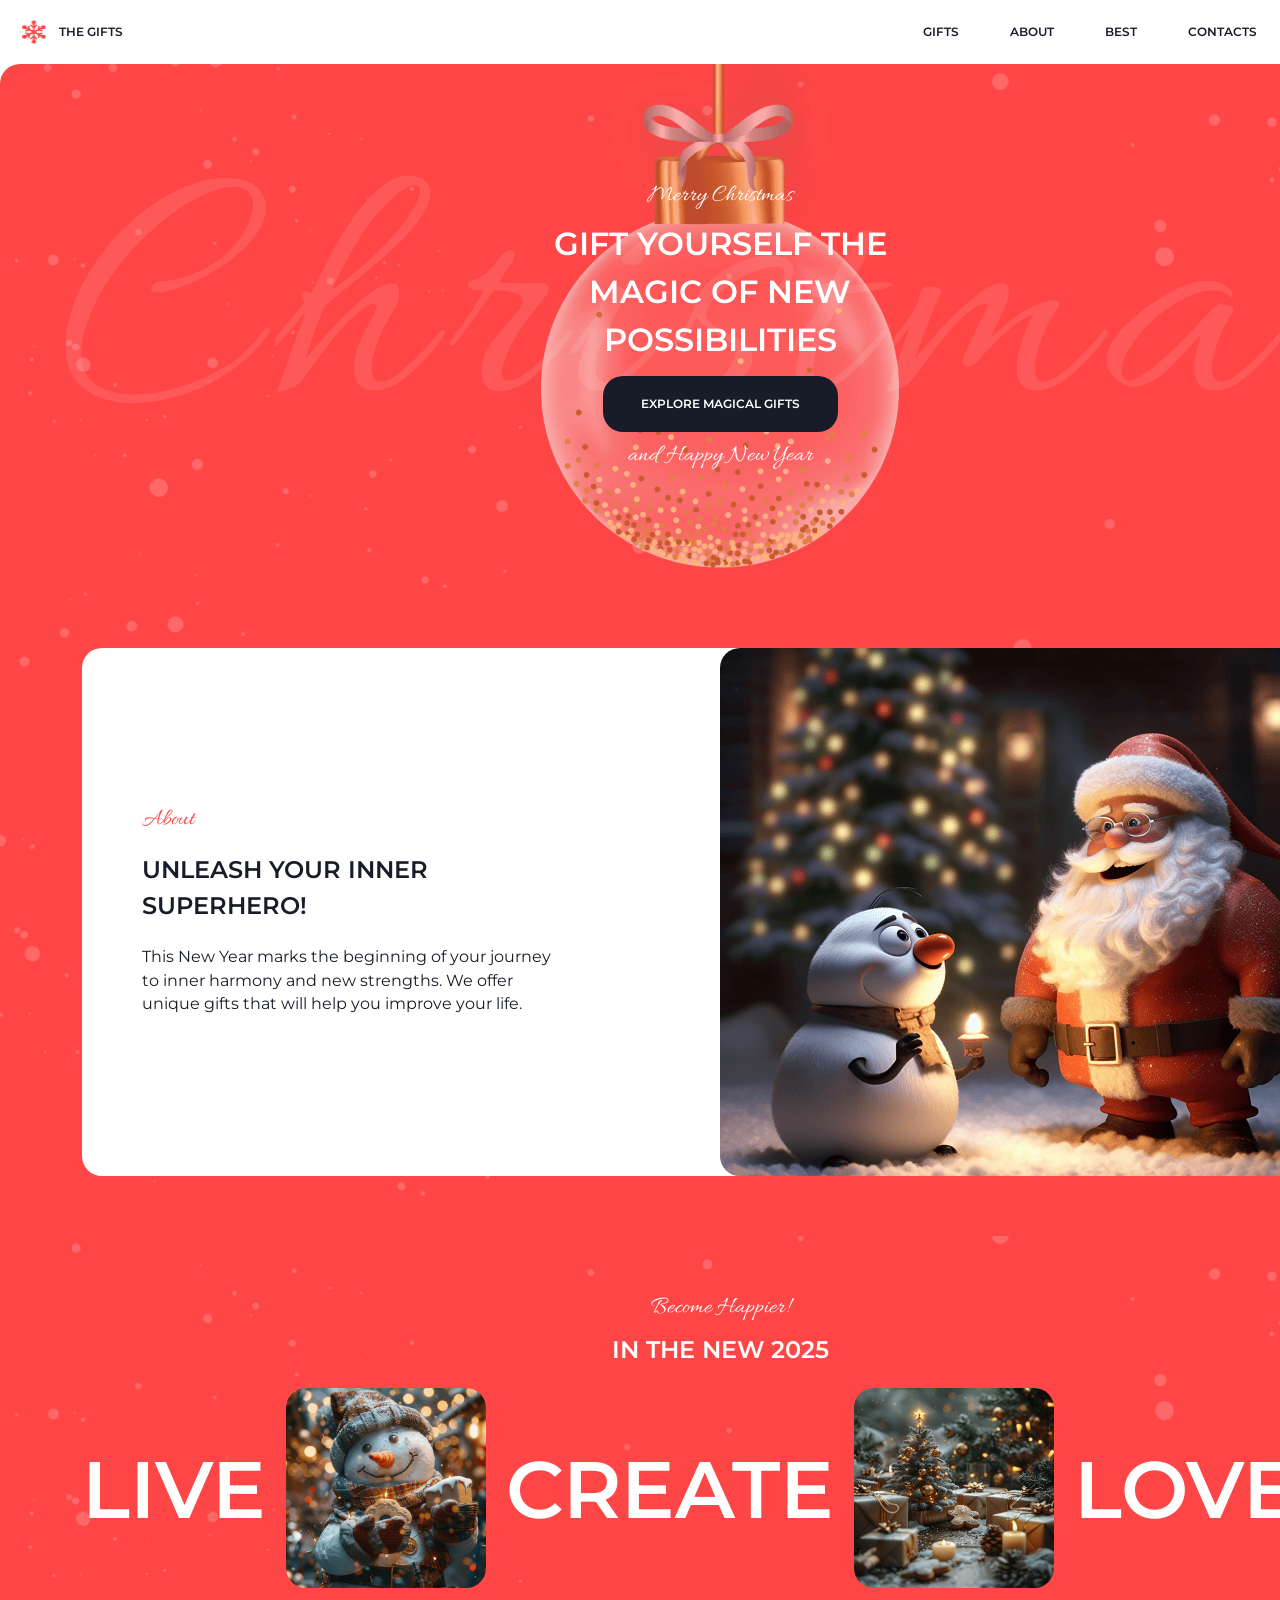
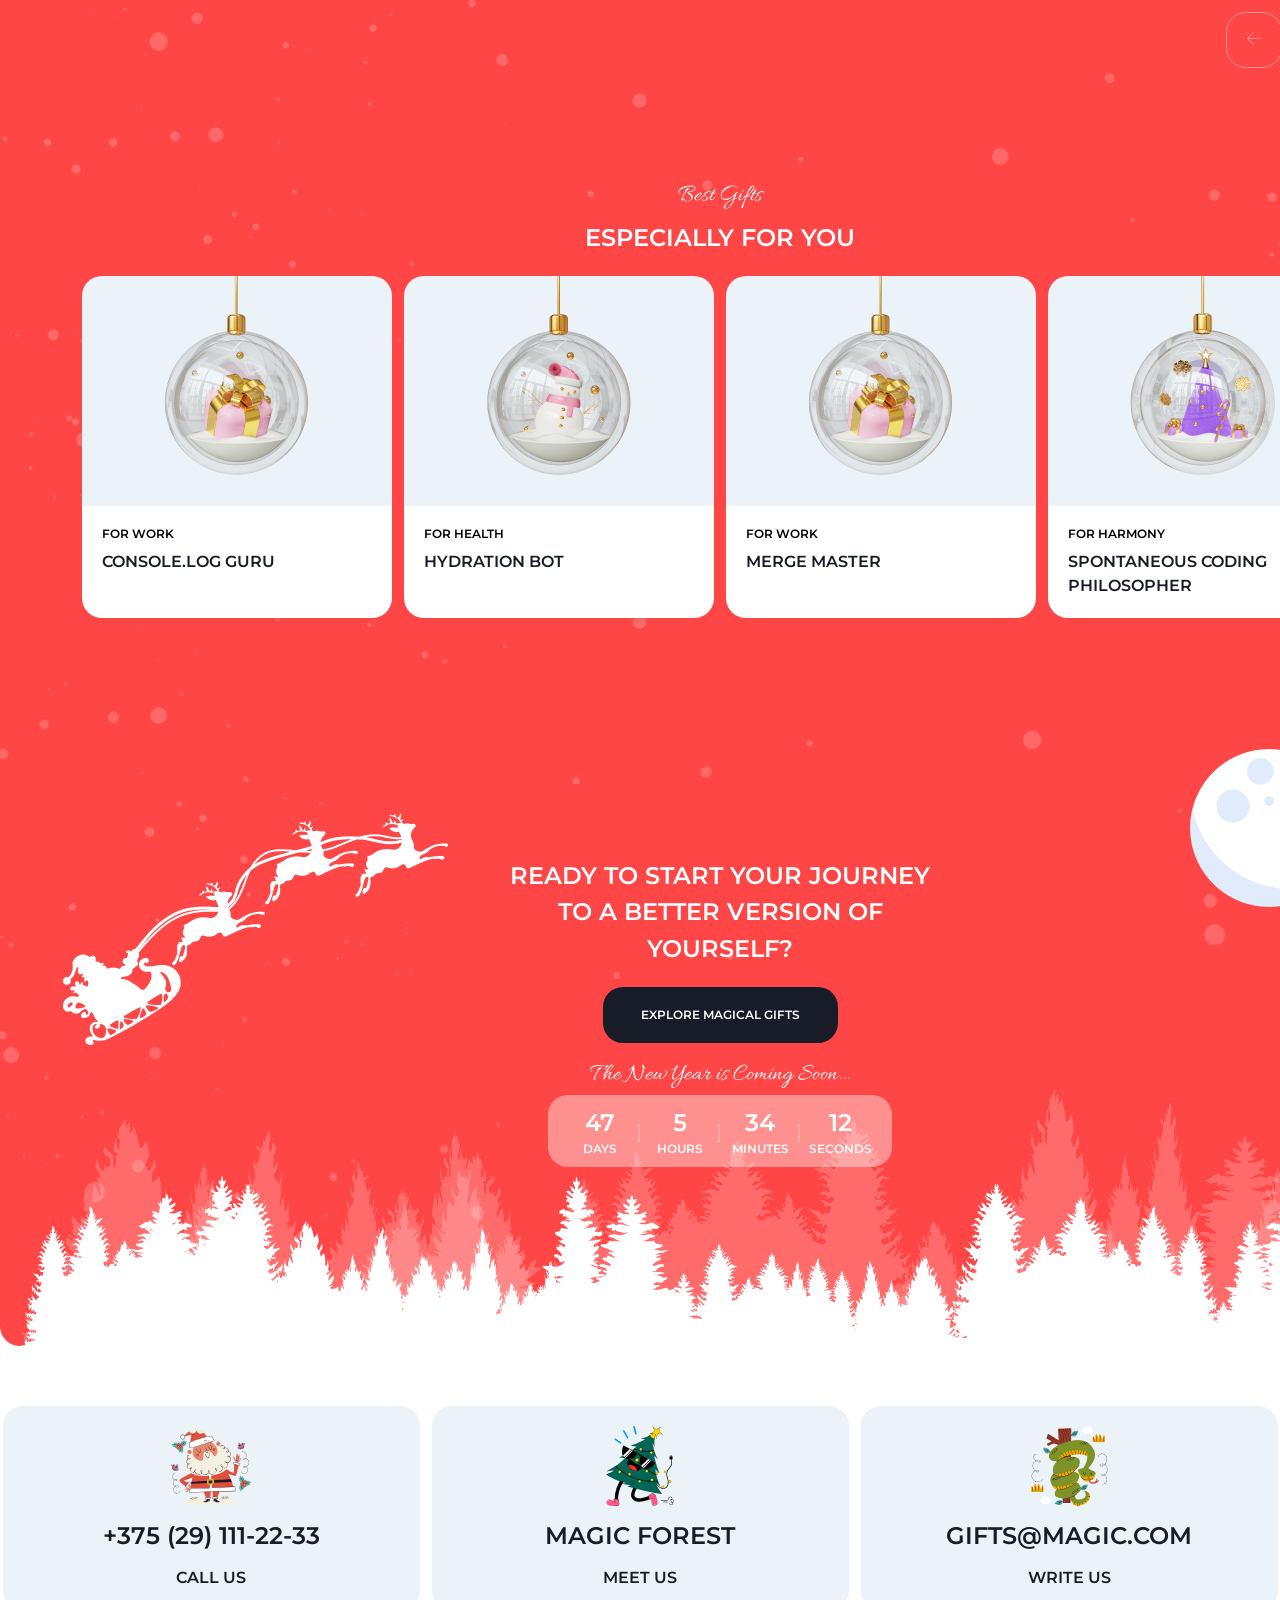
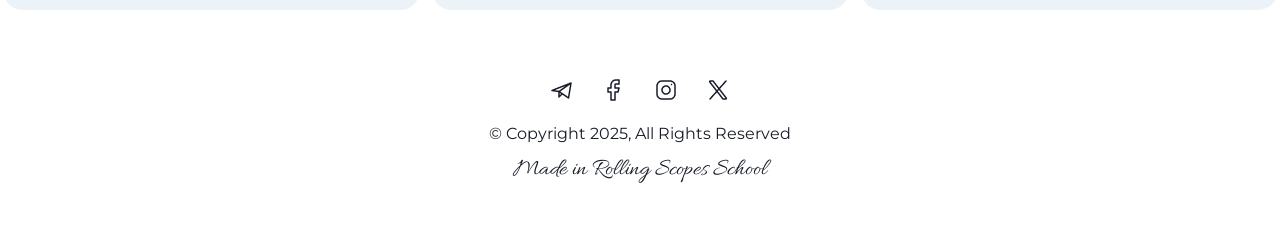
==== christmas-shop/index.html @ 66d73e75 "feat: add homepage and gifts page" ====
<!DOCTYPE html>
<html lang="en">

<head>
    <meta charset="UTF-8">
    <meta name="viewport" content="width=device-width, initial-scale=1.0">
    <title>Home Page</title>
    <link rel="stylesheet" href="style.css">
    <link rel="preconnect" href="https://fonts.googleapis.com">
    <link rel="preconnect" href="https://fonts.gstatic.com" crossorigin>
    <link href="https://fonts.googleapis.com/css2?family=Allura&display=swap" rel="stylesheet">
    <link
        href="https://fonts.googleapis.com/css2?family=Allura&family=Montserrat:ital,wght@0,100..900;1,100..900&display=swap"
        rel="stylesheet">
</head>

<body>
    <header>
        <div class="container">
            <div class="header-container">
                <div class="logo">
                    <img alt="snowflake" src="assets/Vector.png">
                    THE GIFTS
                </div>
                <nav class="nav-menu">
                    <ul class="nav-menu-items">
                        <li><a href="#">GIFTS</a></li>
                        <li><a href="#">ABOUT</a></li>
                        <li><a href="#">BEST</a></li>
                        <li><a href="#">CONTACTS</a></li>
                    </ul>
                </nav>

            </div>
        </div>
    </header>

    <main>
        <div class="container">
            <div class="main-container">
                <div class="hero-section">
                    <div class="congrats-container">
                        <p>Merry Christmas</p>
                        <h1>Gift yourself the magic of new possibilities</h1>
                        <button>Explore Magical Gifts</button>
                        <p>and Happy New Year</p>
                    </div>
                </div>
                <div class="about-section">
                    <div class="about-section-container">
                        <div class="about-section-text">
                            <p id="about-special">About</p>
                            <h2>Unleash your inner superhero!</h2>
                            <p>This New Year marks the beginning of your journey to inner harmony and new strengths. We
                                offer unique gifts that will help you improve your life.</p>
                        </div>
                        <img alt="santa-clause-and-snowman" src="assets/santa.png">

                        </img>
                    </div>
                </div>
                <div class="slider-section">
                    <div class="slider-container">
                        <div class="become-happier">
                            <p>Become Happier!</p>
                            <h2>in the new 2025</h2>
                        </div>
                        <div class="slider">
                            <div class="slide">
                                <p>Live</p>
                            </div>
                            <div class="slide">
                                <img alt="slider-image-1" src="assets/snowman.png">
                            </div>
                            <div class="slide">
                                <p>Create</p>
                            </div>
                            <div class="slide">
                                <img alt="slider-image-2" src="assets/christmas-trees.png">
                            </div>
                            <div class="slide">
                                <p>Love</p>
                            </div>
                            <div class="slide">
                                <img alt="slider-image-3" src="assets/christmas-tree-ball.png">
                            </div>
                            <div class="slide">
                                <p>Dream</p>
                            </div>
                            <div class="slide">
                                <img alt="slider-image-4" src="assets/fairytale-house.png">
                            </div>
                        </div>
                        <div class="slider-arrows">
                            <button><img alt="back" class="arrow-back" src="assets/arrow.png"></button>
                            <button><img alt="forward" class="arrow-forward" src="assets/arrow.png"></button>
                        </div>
                    </div>
                </div>
                <div class="best-gifts-section">
                    <div class="best-gifts-container">
                        <p>Best Gifts</p>
                        <h2>especially for you</h2>
                        <div class="gift-cards">
                            <div class="card">
                                <img alt="image-card-1" src="assets/gift-for-work.png">
                                <div class="card-bottom">
                                    <h4 class="blue">For work</h4>
                                    <h3>Console.log Guru</h3>
                                </div>
                            </div>

                            <div class="card">
                                <img alt="image-card-2" src="assets/gift-for-health.png">
                                <div class="card-bottom">
                                    <h4 class="green">For health</h4>
                                    <h3>Hydration Bot</h3>
                                </div>
                            </div>

                            <div class="card">
                                <img alt="image-card-3" src="assets/gift-for-work.png">
                                <div class="card-bottom">
                                    <h4 class="blue">For work</h4>
                                    <h3>Merge Master</h3>
                                </div>
                            </div>

                            <div class="card">
                                <img alt="image-card-4" src="assets/gift-for-harmony.png">
                                <div class="card-bottom">
                                    <h4 class="purple">For harmony</h4>
                                    <h3>Spontaneous Coding Philosopher</h3>
                                </div>
                            </div>
                        </div>
                    </div>
                </div>

                <div class="CTA-section">
                    <div class="CTA-container">
                        <div class="CTA-text">
                            <h2>Ready to start your journey to a better version of yourself?</h2>
                            <button>Explore Magical Gifts</button>
                            <div class="timer-container">
                                <p>The New Year is Coming Soon...</p>
                                <div class="timer">
                                    <div class="timer-item">
                                        <h2>47</h2>
                                        <h4>days</h4>
                                    </div>
                                    <div class="timer-item">
                                        <h2>5</h2>
                                        <h4>hours</h4>
                                    </div>
                                    <div class="timer-item">
                                        <h2>34</h2>
                                        <h4>minutes</h4>
                                    </div>
                                    <div class="timer-item">
                                        <h2>12</h2>
                                        <h4>seconds</h4>
                                    </div>
                                </div>
                            </div>
                        </div>
                    </div>
                </div>
            </div>
        </div>
    </main>

    <footer>
        <div class="container">
            <div class="footer-container">
                <div class="contact-info">
                    <div class="contact-info-card">
                        <img alt="phone-image" src="assets/santa-claus.svg">
                        <p>+375 (29) 111-22-33</p>
                        <h3>Call Us</h3>
                    </div>
                    <div class="contact-info-card">
                        <img alt="phone-image" src="assets/christmas-tree.svg">
                        <p>Magic forest</p>
                        <h3>meet us</h3>
                    </div>
                    <div class="contact-info-card">
                        <img alt="phone-image" src="assets/snake.svg">
                        <p>gifts@magic.com</p>
                        <h3>write us</h3>
                    </div>
                </div>
                <div class="footer-info">
                    <div class="footer-copyright">
                    <div class="social-networks">
                        <img alt="telegram" src="assets/telegram.png">
                        <img alt="facebook" src="assets/facebook.png">
                        <img alt="instagram" src="assets/instagram.png">
                        <img alt="x-twitter" src="assets/X.png">
                    </div>
                        <p>© Copyright 2025, All Rights Reserved</p>
                        <p>Made in Rolling Scopes School</p>
                    </div>
                </div>
            </div>
    </footer>
</body>

</html>
---- christmas-shop/style.css ----
* {
    margin: 0;
    padding: 0;
    box-sizing: border-box;
}

a {
    text-decoration: none;
    color: inherit;
}

button {
    background: none;
    border: none;
    padding: 0;
    font: inherit;
    cursor: pointer;
}


.container {
    width: 1440px;
    margin: 0 auto;
}

header {
    height: 64px;
    background-color: #FFFFFF;
    font-family: Montserrat;
    font-weight: 600;
    font-size: 12px;
    line-height: 130%;
    letter-spacing: 5%;
    color: #181C29;
    display: flex;
    align-items: center;
}

.header-container {
    width: 1276px;
    margin: 0 auto;
    display: flex;
    gap: 12px;
    align-items: center;
    justify-content: center;
}

.logo {
    width: 141px;
    height: 40px;
    display: flex;
    align-items: center;
    padding: 8px 20px;
    justify-content: space-between;

}

.logo img {
    width: 24px;
    height: 24px;
}

.nav-menu {
    width: 1123px;
    height: 40px;
    display: flex;
    flex-direction: row-reverse;
}

.nav-menu-items {
    width: 376px;
    height: 40px;
    display: flex;
    flex-direction: row;
    align-items: center;
    list-style: none;
    gap: 8px;
    justify-content: space-around;
}

li.nav-menu-items {
    margin: 12px 20px;
}

.hero-section {
    height: 524px;
    background-color: #FF4646;
    background-image: url(assets/bg-ball.png), url(assets/bg-snow.png);
    background-repeat: no-repeat, no-repeat;
    background-size: 100%, cover;
    background-position: center, center;
    border-radius: 20px 20px 0 0;
    display: flex;
    justify-content: center;
    align-items: center;
}

.congrats-container {
    width: 426px;
    height: 404px;
    display: flex;
    flex-direction: column;
    align-items: center;
    gap: 12px;
    padding: 60px 0;
}


.congrats-container>p {
    font-family: Allura;
    font-weight: 400;
    font-style: Regular;
    font-size: 24px;
    line-height: 100%;
    letter-spacing: 5%;
    text-align: center;
    color: #FFFFFF;
}

.congrats-container>h1 {
    font-family: Montserrat;
    font-weight: 600;
    font-style: SemiBold;
    font-size: 32px;
    line-height: 150%;
    letter-spacing: 17%;
    text-align: center;
    text-transform: uppercase;
    color: #FFFFFF
}

.congrats-container>button {
    width: 235px;
    height: 56px;
    padding: 20px 32px;
    background-color: #181C29;
    border-radius: 20px;
    font-family: Montserrat;
    font-weight: 600;
    font-style: SemiBold;
    font-size: 12px;
    line-height: 130%;
    letter-spacing: 3%;
    text-align: center;
    text-transform: uppercase;
    color: #FFFFFF;
}

.about-section {
    height: 648px;
    background-color: #FF4646;
    display: flex;
    justify-content: center;
    align-items: center;
    background-image: url(assets/bg-snow.png);
    background-repeat: no-repeat;
    background-size: cover;
    background-position: center;
}

.about-section-container {
    width: 1276px;
    height: 528px;
    border-radius: 20px;
    background-color: #FFFFFF;
    display: flex;
    justify-content: space-between;
    gap: 20px;
}

.about-section-text {
    width: 426px;
    height: 328px;
    margin: 100px 60px;
    padding: 60px 0;
    display: flex;
    flex-direction: column;
    align-items: stretch;
    gap: 20px;
    padding: 60px auto;
}


#about-special {
    font-family: Allura;
    font-weight: 400;
    font-style: Regular;
    font-size: 24px;
    line-height: 100%;
    letter-spacing: 5%;
    color: #FF4646;
}


.about-section-text>h2 {
    font-family: Montserrat;
    font-weight: 600;
    font-style: SemiBold;
    font-size: 24px;
    line-height: 152%;
    letter-spacing: 16%;
    text-transform: uppercase;
    color: #181C29;
}

.about-section-text>p {
    font-family: Montserrat;
    font-weight: 400;
    font-style: Regular;
    font-size: 16px;
    line-height: 148%;
    letter-spacing: 0%;
    color: #181C29;
}

.about-section-container>img {
    border-radius: 20px;

}

.slider-section {
    height: 488px;
    background-color: #FF4646;
    background-image: url(assets/bg-snow.png);
    background-repeat: no-repeat;
    background-size: cover;
    background-position: center;
    display: flex;
    justify-content: center;
    align-items: center;
    overflow: hidden
}

.slider-container {
    width: 1276px;
    height: 368px;
    display: flex;
    flex-direction: column;
    gap: 20px;
}

.become-happier>p {
    font-family: Allura;
    font-weight: 400;
    font-style: Regular;
    font-size: 24px;
    line-height: 100%;
    letter-spacing: 5%;
    text-align: center;
    color: #FFFFFF;
    margin-bottom: 12px;
}

.become-happier>h2 {
    font-family: Montserrat;
    font-weight: 600;
    font-style: SemiBold;
    font-size: 24px;
    line-height: 152%;
    letter-spacing: 16%;
    text-align: center;
    text-transform: uppercase;
    color: #FFFFFF;
}

.slider {
    display: flex;
    flex-direction: row;
    align-items: center;
    gap: 20px;
}

.slide>p {
    font-family: Montserrat;
    font-weight: 600;
    font-style: SemiBold;
    font-size: 80px;
    line-height: 100%;
    letter-spacing: 0%;
    text-align: center;
    text-transform: uppercase;
    color: #FFFFFF;
}

.slide>img {
    width: 200px;
    height: 200px;
    border-radius: 20px;
}

.slider-arrows {
    display: flex;
    flex-direction: row;
    gap: 20px;
    justify-content: flex-end;
}

.slider-arrows button {
    width: 56px;
    height: 56px;
    border: 1px solid #FFFFFF66;
    border-radius: 20px;
}

.slider-arrows button:last-child {
    border: 1px solid #FFFFFF;
}

.arrow-forward {
    transform: rotate(180deg);
}

.slider-arrows button:last-child img {
    filter: brightness(0) invert(1) !important;
}

.best-gifts-section {
    height: 554px;
    background-color: #FF4646;
    background-image: url(assets/bg-snow.png);
    background-repeat: no-repeat;
    background-size: cover;
    background-position: center;
    display: flex;
    justify-content: center;
    align-items: center;
}

.best-gifts-container {
    width: 1276px;
    height: 434px;
}

.best-gifts-container>p {
    font-family: Allura;
    font-weight: 400;
    font-style: Regular;
    font-size: 24px;
    line-height: 100%;
    letter-spacing: 5%;
    text-align: center;
    color: #FFFFFF;
    margin-bottom: 12px;
}

.best-gifts-container>h2 {
    font-family: Montserrat;
    font-weight: 600;
    font-style: SemiBold;
    font-size: 24px;
    line-height: 152%;
    letter-spacing: 16%;
    text-align: center;
    text-transform: uppercase;
    color: #FFFFFF;
    margin-bottom: 20px;

}

.gift-cards {
    display: flex;
    flex-direction: row;
    justify-content: space-between;
}

.card {
    width: 310px;
    height: 342px;
    position: relative;
    overflow: hidden;
    border-radius: 20px;
    overflow: hidden;
}

.card>img {
    width: 310px;
    height: 230px;
    background-color: #ECF3F8;
    display: block;
}

.card-bottom {
    width: 310px;
    height: 112px;
    background-color: #FFFFFF;
    display: flex;
    flex-direction: column;
    justify-content: flex-start;
    gap: 8px;
    padding-left: 20px;
    padding-top: 20px;
    position: absolute;
}

.card-bottom>h4 {
    font-family: Montserrat;
    font-weight: 600;
    font-style: SemiBold;
    font-size: 12px;
    line-height: 130%;
    letter-spacing: 5%;
    text-transform: uppercase;
}

.card-bottom>h3 {
    font-family: Montserrat;
    font-weight: 600;
    font-style: SemiBold;
    font-size: 16px;
    line-height: 152%;
    letter-spacing: 8%;
    text-transform: uppercase;
    color: #181C29;
}

.card-bottom.blue h4{
    color:#4361FF;
}

.card-bottom.green h4{
    color:#06A44F;
}

.card-bottom.purple h4{
    color:#FF43F7;
}


.CTA-section {
    height: 668px;
    background-color: #FF4646;
    background-image: url(assets/bg-forest.png), url(assets/bg-snow.png);
    background-repeat: no-repeat, no-repeat;
    background-size: 100%, cover;
    background-position: center, center;
    display: flex;
    justify-content: center;
    align-items: center;
    border-radius: 0 0 20px 20px;
}

.CTA-container {
    width: 1276px;
    height: 548px;
    display: flex;
    justify-content: center;
    align-items: center;
}

.CTA-text {
    width: 426px;
    height: 428px;
    display: flex;
    flex-direction: column;
    gap: 20px;
    align-items: center;
    padding: 60px 0;
    align-items: center;
}

.CTA-text>h2 {
    font-family: Montserrat;
    font-weight: 600;
    font-style: SemiBold;
    font-size: 24px;
    line-height: 152%;
    letter-spacing: 16%;
    text-align: center;
    text-transform: uppercase;
    color: #FFFFFF;
}

.CTA-text>button {
    width: 235px;
    height: 56px;
    padding: 20px 32px;
    background-color: #181C29;
    border-radius: 20px;
    font-family: Montserrat;
    font-weight: 600;
    font-style: SemiBold;
    font-size: 12px;
    line-height: 130%;
    letter-spacing: 3%;
    text-align: center;
    text-transform: uppercase;
    color: #FFFFFF;
}

.timer-container {
    display: flex;
    flex-direction: column;

}

.timer {
    width: 344px;
    height: 72px;
    border-radius: 20px;
    background-color: #FFFFFF66;
    display: flex;
    flex-direction: row;
    margin: 0 auto;
    align-items: center;
    justify-content: space-around;
    align-items: center;
    padding: 8px 12px;

}

.timer-container>p {
    font-family: Allura;
    font-weight: 400;
    font-style: Regular;
    font-size: 24px;
    line-height: 100%;
    letter-spacing: 5%;
    text-align: center;
    color: #FFFFFF;
    margin-bottom: 8px;
    ;
}

.timer-item {
    position: relative;
    display: flex;
    flex-direction: column;
    align-items: center;
    flex: 1;
}

.timer-item::after {
    content: "|";
    position: absolute;
    right: -1px;
    top: 50%;
    transform: translateY(-50%);
    color: #FFFFFF66;
    font-size: 20px;
    display: block;
}

.timer-item:last-child::after {
    display: none;
}


.timer-item>h2 {
    font-family: Montserrat;
    font-weight: 600;
    font-style: SemiBold;
    font-size: 24px;
    line-height: 152%;
    letter-spacing: 16%;
    text-align: center;
    text-transform: uppercase;
    color: #FFFFFF;
}

.timer-item>h4 {
    font-family: Montserrat;
    font-weight: 600;
    font-style: SemiBold;
    font-size: 12px;
    line-height: 130%;
    letter-spacing: 5%;
    text-align: center;
    text-transform: uppercase;
    color: #FFFFFF;
}

footer {
    height: 496px;
    display: flex;
    align-items: center;
    justify-content: center;
    background-color: #FFFFFF;
}

.footer-container {
    width: 1276px;
    height: 376px;
    margin: 0 auto;
    display: flex;
    flex-direction: column;
    align-items: center;
    justify-content: space-between;
}

.contact-info {
    height: 204px;
    display: flex;
    flex-direction: row;
    align-items: center;
    justify-content: center;
    gap: 12px;
}

.contact-info-card {
    width: 417px;
    height: 204px;
    border-radius: 20px;
    padding: 20px;
    gap: 12px;
    background-color: #ECF3F8;
    display: flex;
    flex-direction: column;
    align-items: center;

}

.contact-info-card>p {
    font-family: Montserrat;
    font-weight: 600;
    font-style: SemiBold;
    font-size: 24px;
    line-height: 152%;
    letter-spacing: 16%;
    text-align: center;
    text-transform: uppercase;
    color: #181C29;
}

.contact-info-card>h3 {
    font-family: Montserrat;
    font-weight: 600;
    font-style: SemiBold;
    font-size: 16px;
    line-height: 152%;
    letter-spacing: 8%;
    text-align: center;
    text-transform: uppercase;
    color: #181C29;
}

.footer-info {
    display: flex;
    margin: 0 auto;
    flex-direction: column;
    align-items: center
}

.footer-info p:nth-child(2) {
    font-family: Montserrat;
    font-weight: 400;
    font-style: Regular;
    font-size: 16px;
    line-height: 148%;
    letter-spacing: 0%;
    text-align: center;
    color: #181C29;
}

.footer-info p:last-child {
    font-family: Allura;
    font-weight: 400;
    font-style: Regular;
    font-size: 24px;
    line-height: 100%;
    letter-spacing: 5%;
    text-align: center;
    color: #181C29;
}

.footer-copyright {
    display: flex;
    margin: 0 auto;
    flex-direction: column;
    align-items: center;
    gap: 12px;
}

.social-networks {
    display: flex;
    flex-direction: row;
    gap: 12px;
    align-items: center;
}

.social-networks>img {
    margin: 8px;
}

.gift-section {
    background-color: #FF4646;
    border-radius: 20px;
    display: flex;
    margin: 0 auto;
    flex-direction: column;
    height: 1394px;
}

.gift-garland-container {
    height: 200px;
    background-image: url(assets/bg-garland.png);
    background-repeat: no-repeat;
    background-size: cover;
    background-position: center;
    border-radius: 20px 20px 0 0;
    position: relative;
    display: flex;
    flex-direction: column;
    justify-content: center;
    align-items: center;
}

.gift-garland-container>h1 {
    font-family: Montserrat;
    font-weight: 600;
    font-style: SemiBold;
    font-size: 32px;
    line-height: 150%;
    letter-spacing: 18%;
    text-align: center;
    text-transform: uppercase;
    color: #FFFFFF;
    width: 426px;
    height: 144px;
    text-align: center;
    margin: 0 auto;
    
}

.tabs-container {
    width: 100%;
    height: 40px;
    display: flex;
    flex-direction: row;
    justify-content: center;

}

.tab-item {
    font-family: Montserrat;
    font-weight: 600;
    font-style: SemiBold;
    font-size: 12px;
    line-height: 130%;
    letter-spacing: 5%;
    text-transform: uppercase;
    color: #FFFFFF;
    padding: 12px 20px;
}
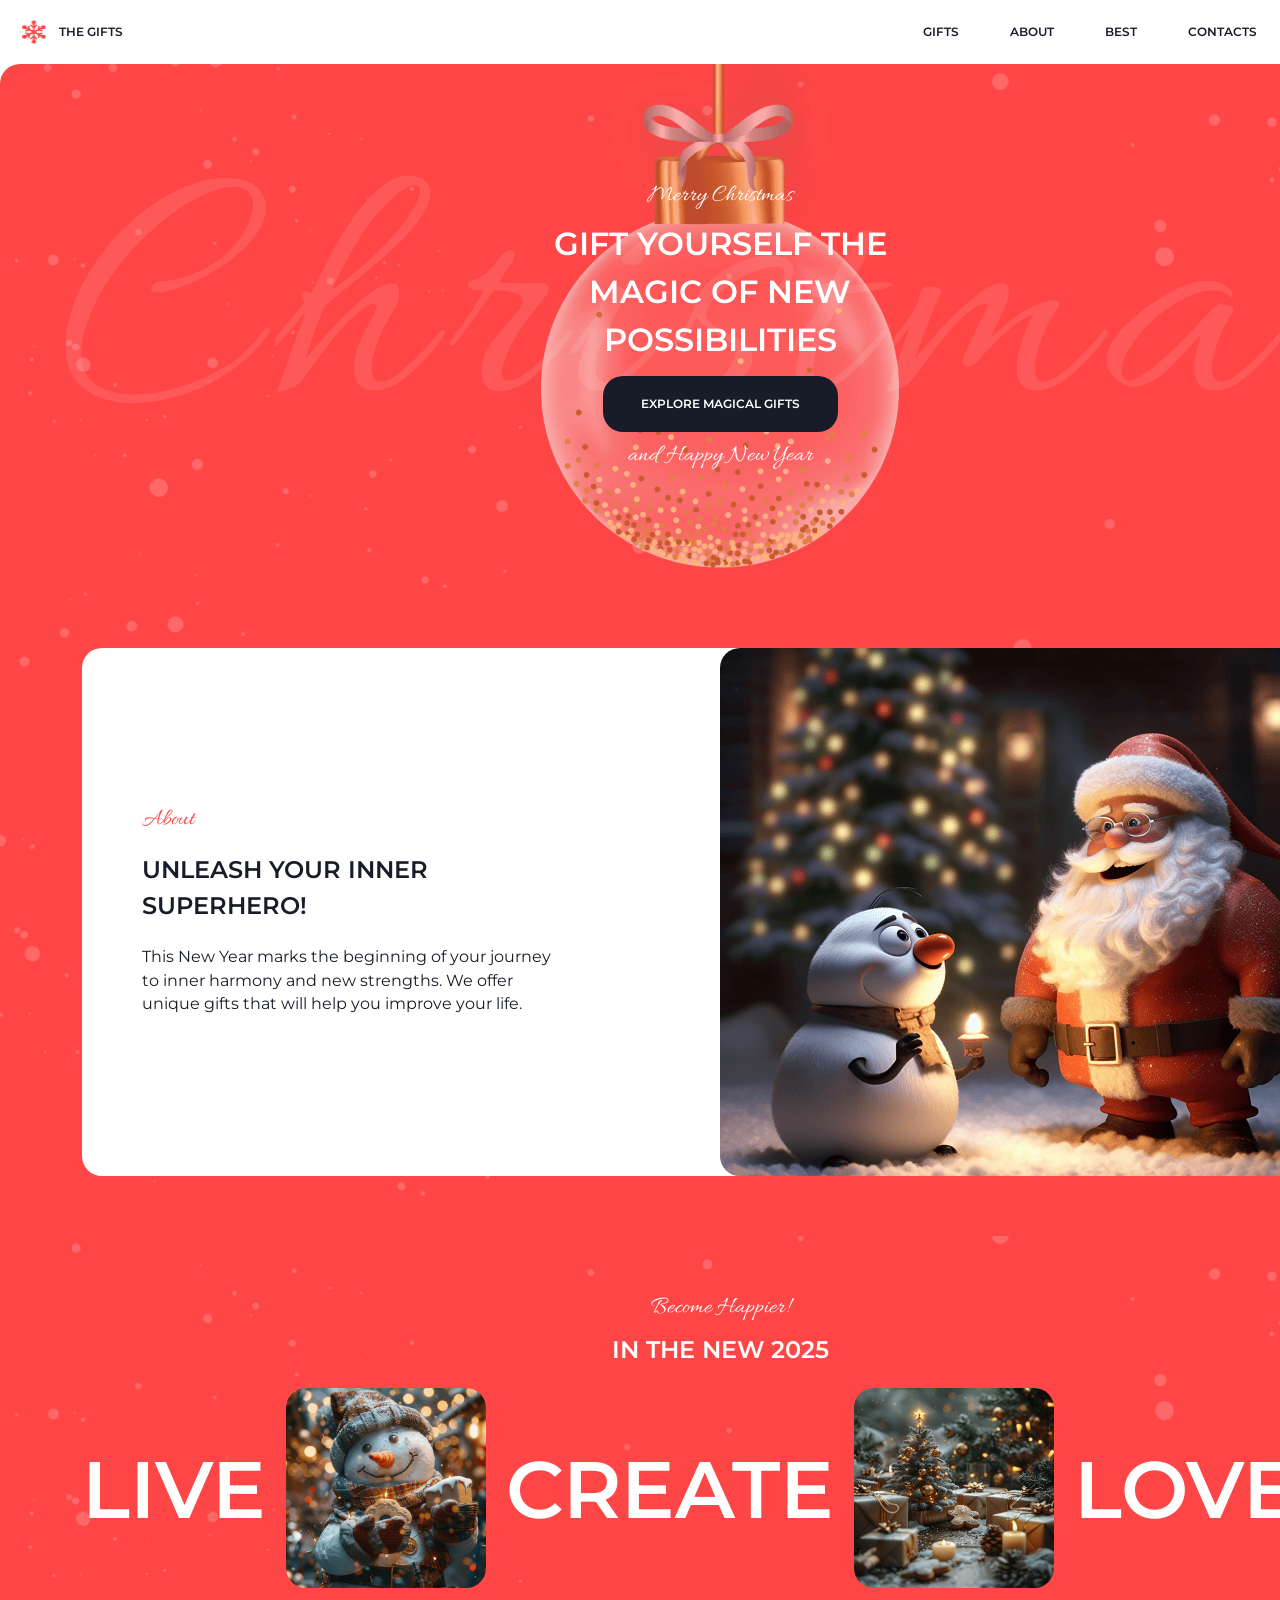
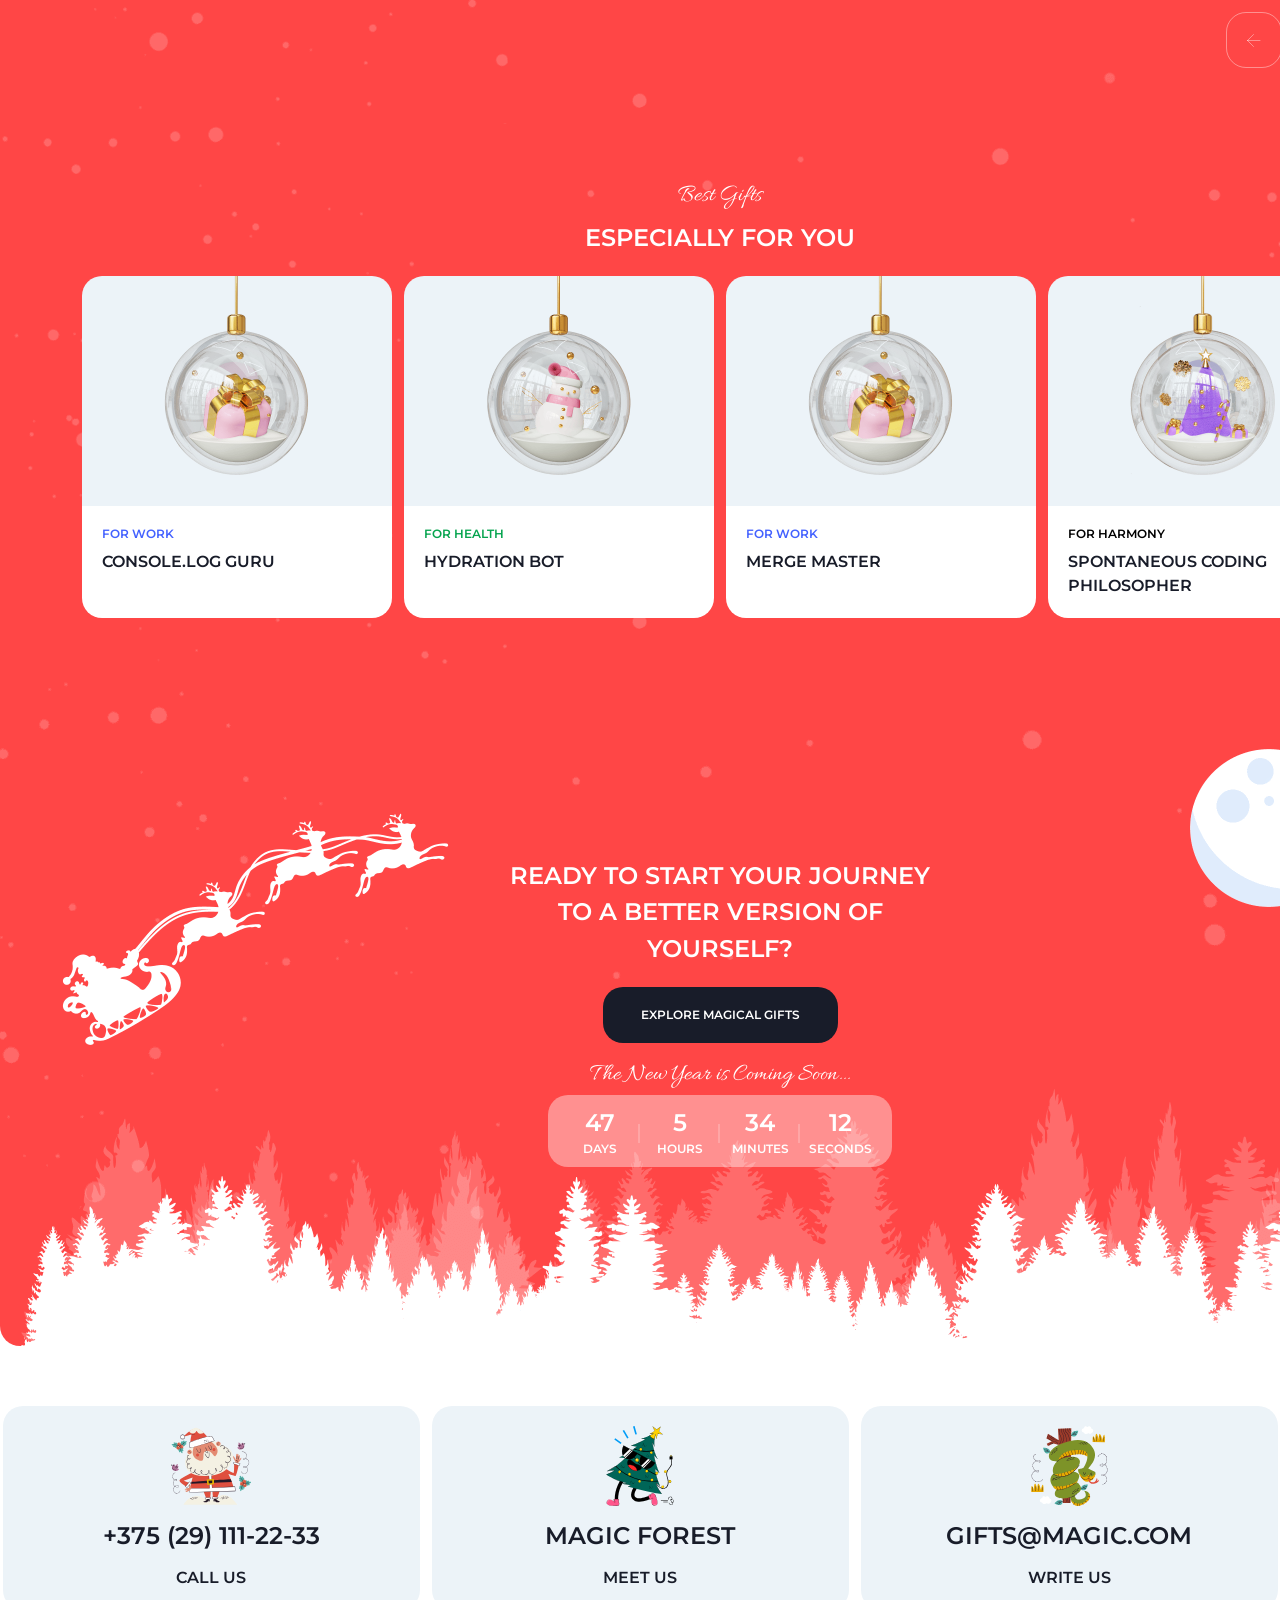
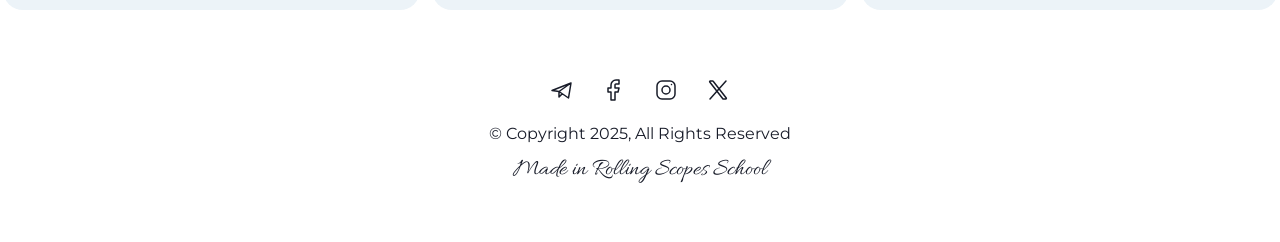
==== commit 55aa2a80: "feat: new styles added" ====
--- a/christmas-shop/index.html
+++ b/christmas-shop/index.html
@@ -5,6 +5,7 @@
     <meta charset="UTF-8">
     <meta name="viewport" content="width=device-width, initial-scale=1.0">
     <title>Home Page</title>
+    <link rel="icon" href="assets/Vector.png" type="image/png">
     <link rel="stylesheet" href="style.css">
     <link rel="preconnect" href="https://fonts.googleapis.com">
     <link rel="preconnect" href="https://fonts.gstatic.com" crossorigin>
@@ -18,16 +19,16 @@
     <header>
         <div class="container">
             <div class="header-container">
-                <div class="logo">
+                <a class="logo" href="index.html">
                     <img alt="snowflake" src="assets/Vector.png">
                     THE GIFTS
-                </div>
+                </a>
                 <nav class="nav-menu">
                     <ul class="nav-menu-items">
-                        <li><a href="#">GIFTS</a></li>
-                        <li><a href="#">ABOUT</a></li>
-                        <li><a href="#">BEST</a></li>
-                        <li><a href="#">CONTACTS</a></li>
+                        <li><a href="gifts.html">GIFTS</a></li>
+                        <li><a href="#about">ABOUT</a></li>
+                        <li><a href="#best">BEST</a></li>
+                        <li><a href="#footer">CONTACTS</a></li>
                     </ul>
                 </nav>
 
@@ -42,11 +43,11 @@
                     <div class="congrats-container">
                         <p>Merry Christmas</p>
                         <h1>Gift yourself the magic of new possibilities</h1>
-                        <button>Explore Magical Gifts</button>
+                        <button><a href="gifts.html">Explore Magical Gifts</a></button>
                         <p>and Happy New Year</p>
                     </div>
                 </div>
-                <div class="about-section">
+                <div id="about" class="about-section">
                     <div class="about-section-container">
                         <div class="about-section-text">
                             <p id="about-special">About</p>
@@ -92,36 +93,45 @@
                             </div>
                         </div>
                         <div class="slider-arrows">
-                            <button><img alt="back" class="arrow-back" src="assets/arrow.png"></button>
-                            <button><img alt="forward" class="arrow-forward" src="assets/arrow.png"></button>
-                        </div>
-                    </div>
-                </div>
-                <div class="best-gifts-section">
+                            <button disabled><svg width="14" height="13" viewBox="0 0 14 13"
+                                    xmlns="http://www.w3.org/2000/svg">
+                                    <path d="M13 6.5H0.5M0.5 6.5L6.5 0.5M0.5 6.5L6.5 12.5" stroke-linecap="round"
+                                        stroke-linejoin="round" />
+                                </svg>
+                            </button>
+                            <button><svg width="14" height="13" viewBox="0 0 14 13" xmlns="http://www.w3.org/2000/svg">
+                                    <path d="M0.5 6.5H13M13 6.5L7 0.5M13 6.5L7 12.5" stroke-linecap="round"
+                                        stroke-linejoin="round" />
+                                </svg></button>
+
+                        </div>
+                    </div>
+                </div>
+                <div id="best" class="best-gifts-section">
                     <div class="best-gifts-container">
                         <p>Best Gifts</p>
                         <h2>especially for you</h2>
                         <div class="gift-cards">
                             <div class="card">
                                 <img alt="image-card-1" src="assets/gift-for-work.png">
-                                <div class="card-bottom">
-                                    <h4 class="blue">For work</h4>
+                                <div class="card-bottom blue">
+                                    <h4>For work</h4>
                                     <h3>Console.log Guru</h3>
                                 </div>
                             </div>
 
                             <div class="card">
                                 <img alt="image-card-2" src="assets/gift-for-health.png">
-                                <div class="card-bottom">
-                                    <h4 class="green">For health</h4>
+                                <div class="card-bottom green">
+                                    <h4>For health</h4>
                                     <h3>Hydration Bot</h3>
                                 </div>
                             </div>
 
                             <div class="card">
                                 <img alt="image-card-3" src="assets/gift-for-work.png">
-                                <div class="card-bottom">
-                                    <h4 class="blue">For work</h4>
+                                <div class="card-bottom blue">
+                                    <h4>For work</h4>
                                     <h3>Merge Master</h3>
                                 </div>
                             </div>
@@ -141,7 +151,7 @@
                     <div class="CTA-container">
                         <div class="CTA-text">
                             <h2>Ready to start your journey to a better version of yourself?</h2>
-                            <button>Explore Magical Gifts</button>
+                            <button><a href="gifts.html">Explore Magical Gifts</a></button>
                             <div class="timer-container">
                                 <p>The New Year is Coming Soon...</p>
                                 <div class="timer">
@@ -171,35 +181,72 @@
     </main>
 
     <footer>
-        <div class="container">
+        <div id="footer" class="container">
             <div class="footer-container">
                 <div class="contact-info">
-                    <div class="contact-info-card">
+                    <a href="tel:+375291112233" class="contact-info-card">
                         <img alt="phone-image" src="assets/santa-claus.svg">
                         <p>+375 (29) 111-22-33</p>
                         <h3>Call Us</h3>
-                    </div>
-                    <div class="contact-info-card">
+                    </a>
+                    <a target="_blank" href="https://maps.app.goo.gl/oHwGcKvwKrzkac5cA" class="contact-info-card">
                         <img alt="phone-image" src="assets/christmas-tree.svg">
                         <p>Magic forest</p>
                         <h3>meet us</h3>
-                    </div>
-                    <div class="contact-info-card">
+                    </a>
+                    <a href="mailto:gifts@magic.com" class="contact-info-card">
                         <img alt="phone-image" src="assets/snake.svg">
                         <p>gifts@magic.com</p>
                         <h3>write us</h3>
-                    </div>
+                    </a>
                 </div>
                 <div class="footer-info">
                     <div class="footer-copyright">
-                    <div class="social-networks">
-                        <img alt="telegram" src="assets/telegram.png">
-                        <img alt="facebook" src="assets/facebook.png">
-                        <img alt="instagram" src="assets/instagram.png">
-                        <img alt="x-twitter" src="assets/X.png">
-                    </div>
+                        <div class="social-networks">
+                            <a>
+                                <svg width="24" height="24" viewBox="0 0 24 24" fill="none"
+                                    xmlns="http://www.w3.org/2000/svg">
+                                    <path
+                                        d="M21 5L2 12.5L9 13.5M21 5L18.5 20L9 13.5M21 5L9 13.5M9 13.5V19L12.2488 15.7229"
+                                        stroke="#181C29" stroke-width="1.5" stroke-linecap="round"
+                                        stroke-linejoin="round" />
+                                </svg>
+                            </a>
+                            <a>
+                                <svg width="24" height="24" viewBox="0 0 24 24" fill="none"
+                                    xmlns="http://www.w3.org/2000/svg">
+                                    <path
+                                        d="M17 2H14C12.6739 2 11.4021 2.52678 10.4645 3.46447C9.52678 4.40215 9 5.67392 9 7V10H6V14H9V22H13V14H16L17 10H13V7C13 6.73478 13.1054 6.48043 13.2929 6.29289C13.4804 6.10536 13.7348 6 14 6H17V2Z"
+                                        stroke="#181C29" stroke-width="1.5" stroke-linecap="round"
+                                        stroke-linejoin="round" />
+                                </svg>
+                            </a>
+                            <a>
+                                <svg width="24" height="24" viewBox="0 0 24 24" fill="none"
+                                    xmlns="http://www.w3.org/2000/svg">
+                                    <path
+                                        d="M12 16C14.2091 16 16 14.2091 16 12C16 9.79086 14.2091 8 12 8C9.79086 8 8 9.79086 8 12C8 14.2091 9.79086 16 12 16Z"
+                                        stroke="#181C29" stroke-width="1.5" stroke-linecap="round"
+                                        stroke-linejoin="round" />
+                                    <path
+                                        d="M3 16V8C3 5.23858 5.23858 3 8 3H16C18.7614 3 21 5.23858 21 8V16C21 18.7614 18.7614 21 16 21H8C5.23858 21 3 18.7614 3 16Z"
+                                        stroke="#181C29" stroke-width="1.5" />
+                                    <path d="M17.5 6.51L17.51 6.49889" stroke="#181C29" stroke-width="1.5"
+                                        stroke-linecap="round" stroke-linejoin="round" />
+                                </svg>
+                            </a>
+                            <a>
+                                <svg width="24" height="24" viewBox="0 0 24 24" fill="none"
+                                    xmlns="http://www.w3.org/2000/svg">
+                                    <path
+                                        d="M16.8198 20.7684L3.75317 3.96836C3.44664 3.57425 3.72749 3 4.22678 3H6.70655C6.8917 3 7.06649 3.08548 7.18016 3.23164L20.2468 20.0316C20.5534 20.4258 20.2725 21 19.7732 21H17.2935C17.1083 21 16.9335 20.9145 16.8198 20.7684Z"
+                                        stroke="#181C29" stroke-width="1.5" />
+                                    <path d="M20 3L4 21" stroke="#181C29" stroke-width="1.5" stroke-linecap="round" />
+                                </svg>
+                            </a>
+                        </div>
                         <p>© Copyright 2025, All Rights Reserved</p>
-                        <p>Made in Rolling Scopes School</p>
+                        <p><a target="_blank" href="https://rs.school/">Made in Rolling Scopes School</a></p>
                     </div>
                 </div>
             </div>
--- a/christmas-shop/style.css
+++ b/christmas-shop/style.css
@@ -17,12 +17,22 @@
     cursor: pointer;
 }
 
+html {
+    scroll-behavior: smooth;
+}
 
 .container {
     width: 1440px;
     margin: 0 auto;
 }
 
+body {
+    margin: 0;
+    display: flex;
+    flex-direction: column;
+    min-height: 100vh; 
+}
+
 header {
     height: 64px;
     background-color: #FFFFFF;
@@ -78,8 +88,22 @@
     justify-content: space-around;
 }
 
-li.nav-menu-items {
-    margin: 12px 20px;
+.nav-menu-items a {
+    padding: 12px 20px;
+}
+
+.nav-menu-items a:hover {
+    color: #FF4646;
+    background-color: #FF46461A;
+    border-radius: 12px;
+    transition: all 0.5s ease;
+}
+
+.nav-menu-items a[aria-disabled="true"] {
+    color: #ff4646;
+    background-color: #ff46461a;
+    pointer-events: none;
+    border-radius: 12px;
 }
 
 .hero-section {
@@ -140,11 +164,18 @@
     font-style: SemiBold;
     font-size: 12px;
     line-height: 130%;
-    letter-spacing: 3%;
-    text-align: center;
-    text-transform: uppercase;
-    color: #FFFFFF;
-}
+    letter-spacing: 4%;
+    text-align: center;
+    text-transform: uppercase;
+    color: #FFFFFF;
+}
+
+.congrats-container>button:hover {
+    background-color: #FFFFFF;
+    color: #181C29;
+    transition: all 0.5s ease;
+}
+
 
 .about-section {
     height: 648px;
@@ -298,20 +329,52 @@
 .slider-arrows button {
     width: 56px;
     height: 56px;
+    border: 1px solid #FFFFFF;
+    border-radius: 20px;
+    background-color: transparent;
+    display: flex;
+    align-items: center;
+    justify-content: center;
+    cursor: pointer;
+}
+
+.slider-arrows svg {
+    fill: #FFFFFF;
+    stroke: #FFFFFF;
+}
+
+.slider-arrows button:hover {
+    background-color: #FFFFFF;
+    transition: all 0.5s ease;
+}
+
+.slider-arrows button:not(:disabled):hover {
+    background-color: #FFFFFF;
+    transition: all 0.5s ease;
+}
+
+.slider-arrows button:hover svg {
+    fill: #FF4646;
+    stroke: #FF4646;
+    transition: all 0.5s ease;
+}
+
+.slider-arrows button:disabled {
     border: 1px solid #FFFFFF66;
-    border-radius: 20px;
-}
-
-.slider-arrows button:last-child {
-    border: 1px solid #FFFFFF;
-}
-
-.arrow-forward {
-    transform: rotate(180deg);
-}
-
-.slider-arrows button:last-child img {
-    filter: brightness(0) invert(1) !important;
+    background-color: transparent;
+    opacity: 8.0;
+    cursor: default;
+}
+
+button:disabled svg {
+    fill: #FFFFFF66;
+    stroke: #FFFFFF66;
+}
+
+button:disabled:hover svg {
+    fill: #FFFFFF66 !important;
+    stroke: #FFFFFF66 !important;
+    transition: all 0.5s ease;
 }
 
 .best-gifts-section {
@@ -370,7 +433,9 @@
     overflow: hidden;
     border-radius: 20px;
     overflow: hidden;
-}
+    cursor: pointer;
+}
+
 
 .card>img {
     width: 310px;
@@ -413,16 +478,22 @@
     color: #181C29;
 }
 
-.card-bottom.blue h4{
-    color:#4361FF;
-}
-
-.card-bottom.green h4{
-    color:#06A44F;
-}
-
-.card-bottom.purple h4{
-    color:#FF43F7;
+.card:hover .card-bottom h3 {
+    color: #FF4646;
+    transition: all 0.5s ease;
+}
+
+
+.card-bottom.blue h4 {
+    color: #4361FF;
+}
+
+.card-bottom.green h4 {
+    color: #06A44F;
+}
+
+.card-bottom.purple h4 {
+    color: #FF43F7;
 }
 
 
@@ -481,11 +552,18 @@
     font-style: SemiBold;
     font-size: 12px;
     line-height: 130%;
-    letter-spacing: 3%;
-    text-align: center;
-    text-transform: uppercase;
-    color: #FFFFFF;
-}
+    letter-spacing: 4%;
+    text-align: center;
+    text-transform: uppercase;
+    color: #FFFFFF;
+}
+
+.CTA-text>button:hover {
+    background-color: #FFFFFF;
+    color: #181C29;
+    transition: all 0.5s ease;
+}
+
 
 .timer-container {
     display: flex;
@@ -606,6 +684,7 @@
     display: flex;
     flex-direction: column;
     align-items: center;
+    cursor: pointer;
 
 }
 
@@ -631,6 +710,16 @@
     text-align: center;
     text-transform: uppercase;
     color: #181C29;
+}
+
+.contact-info-card:hover h3 {
+    color: #FF4646;
+    transition: all 0.5s ease;
+}
+
+.contact-info-card:hover p {
+    color: #FF4646;
+    transition: all 0.5s ease;
 }
 
 .footer-info {
@@ -675,36 +764,44 @@
     flex-direction: row;
     gap: 12px;
     align-items: center;
-}
-
-.social-networks>img {
-    margin: 8px;
+    justify-content: space-around;
+}
+
+.social-networks a{
+    padding: 8px;
+    display: flex;
+    align-items: center;
+    justify-content: center;
+}
+
+.social-networks:hover a{
+    cursor:pointer;
+    transition: all 0.5s ease;
+}
+
+.social-networks svg:hover path {
+    stroke: #FF4646;
+    transition: all 0.5s ease;
+}
+
+.footer-copyright:hover p a:hover {
+    color: #FF4646;
+    cursor: pointer;
+    transition: all 0.5s ease;
 }
 
 .gift-section {
     background-color: #FF4646;
-    border-radius: 20px;
-    display: flex;
-    margin: 0 auto;
-    flex-direction: column;
-    height: 1394px;
-}
-
-.gift-garland-container {
-    height: 200px;
-    background-image: url(assets/bg-garland.png);
+    background-image: url('assets/bg-garland.png');
     background-repeat: no-repeat;
-    background-size: cover;
-    background-position: center;
-    border-radius: 20px 20px 0 0;
-    position: relative;
-    display: flex;
-    flex-direction: column;
-    justify-content: center;
-    align-items: center;
-}
-
-.gift-garland-container>h1 {
+    background-position: top center;
+    background-size: contain;
+    background-size: 100% 200px;
+    padding-bottom: 60px;
+    border-radius: 20px;
+}
+
+.gift-section-content>h1 {
     font-family: Montserrat;
     font-weight: 600;
     font-style: SemiBold;
@@ -718,19 +815,24 @@
     height: 144px;
     text-align: center;
     margin: 0 auto;
-    
+
 }
 
 .tabs-container {
-    width: 100%;
+    width: 474px;
     height: 40px;
     display: flex;
     flex-direction: row;
-    justify-content: center;
-
-}
+    justify-content: space-around;
+    gap: 8px;
+}
+
 
 .tab-item {
+    display: inline-block;
+    background: transparent;
+    padding: 12px 20px;
+    border-radius: 12px;
     font-family: Montserrat;
     font-weight: 600;
     font-style: SemiBold;
@@ -738,6 +840,37 @@
     line-height: 130%;
     letter-spacing: 5%;
     text-transform: uppercase;
-    color: #FFFFFF;
-    padding: 12px 20px;
+    color: #FFFFFF; 
+}
+
+.tab-item:disabled{
+    background-color: #FFFFFF33;
+    pointer-events: none;
+}
+
+.tab-item:hover {
+    background-color: #FFFFFF33;
+    transition: all 0.5s ease;
+}
+
+.cards-container {
+    display: flex;
+    flex-wrap: wrap;
+    gap: 12px;
+    justify-content: center;
+}
+
+.gift-section-content {
+    width: 100%;
+    max-width: 1276px;
+    min-height: 1274px;
+    position: relative;
+    z-index: 2;
+    margin: 0 auto;
+    display: flex;
+    flex-direction: column;
+    align-items: center;
+    padding-top: 60px;
+    box-sizing: border-box;
+    gap: 20px;
 }
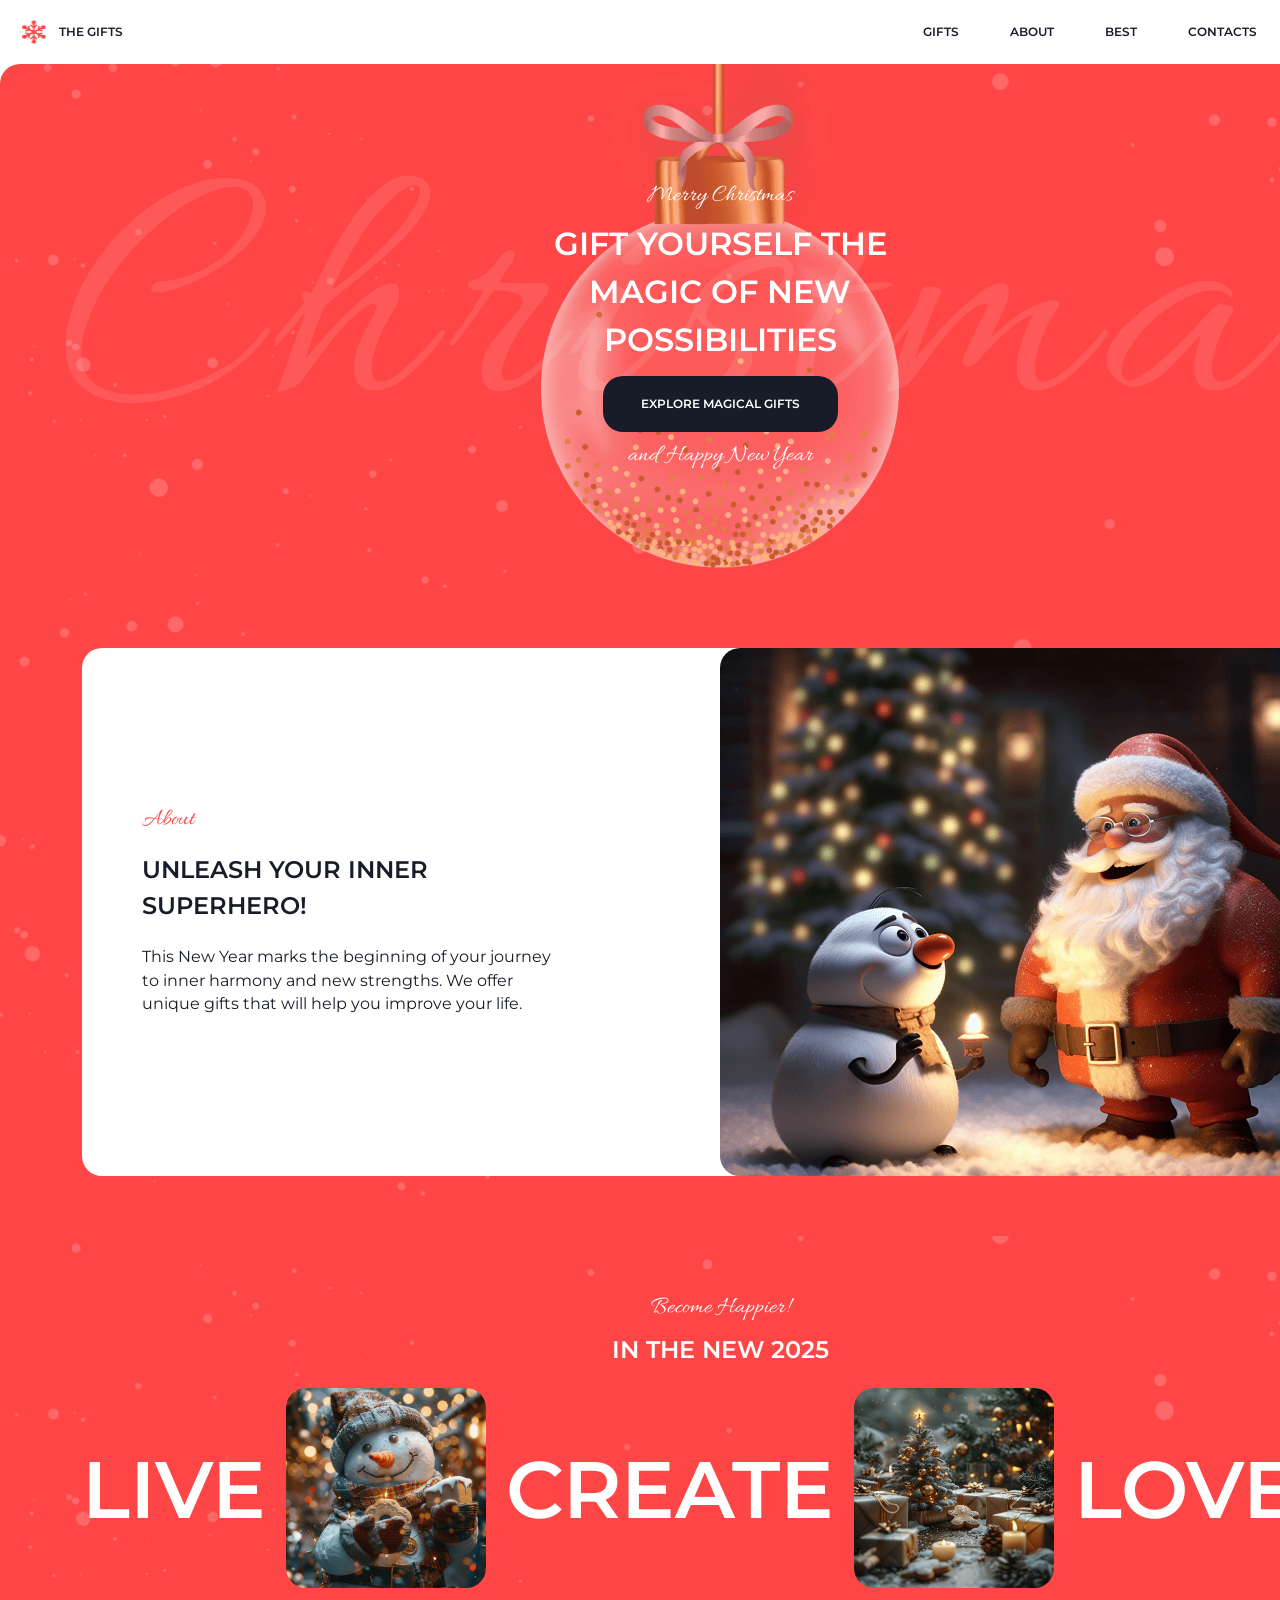
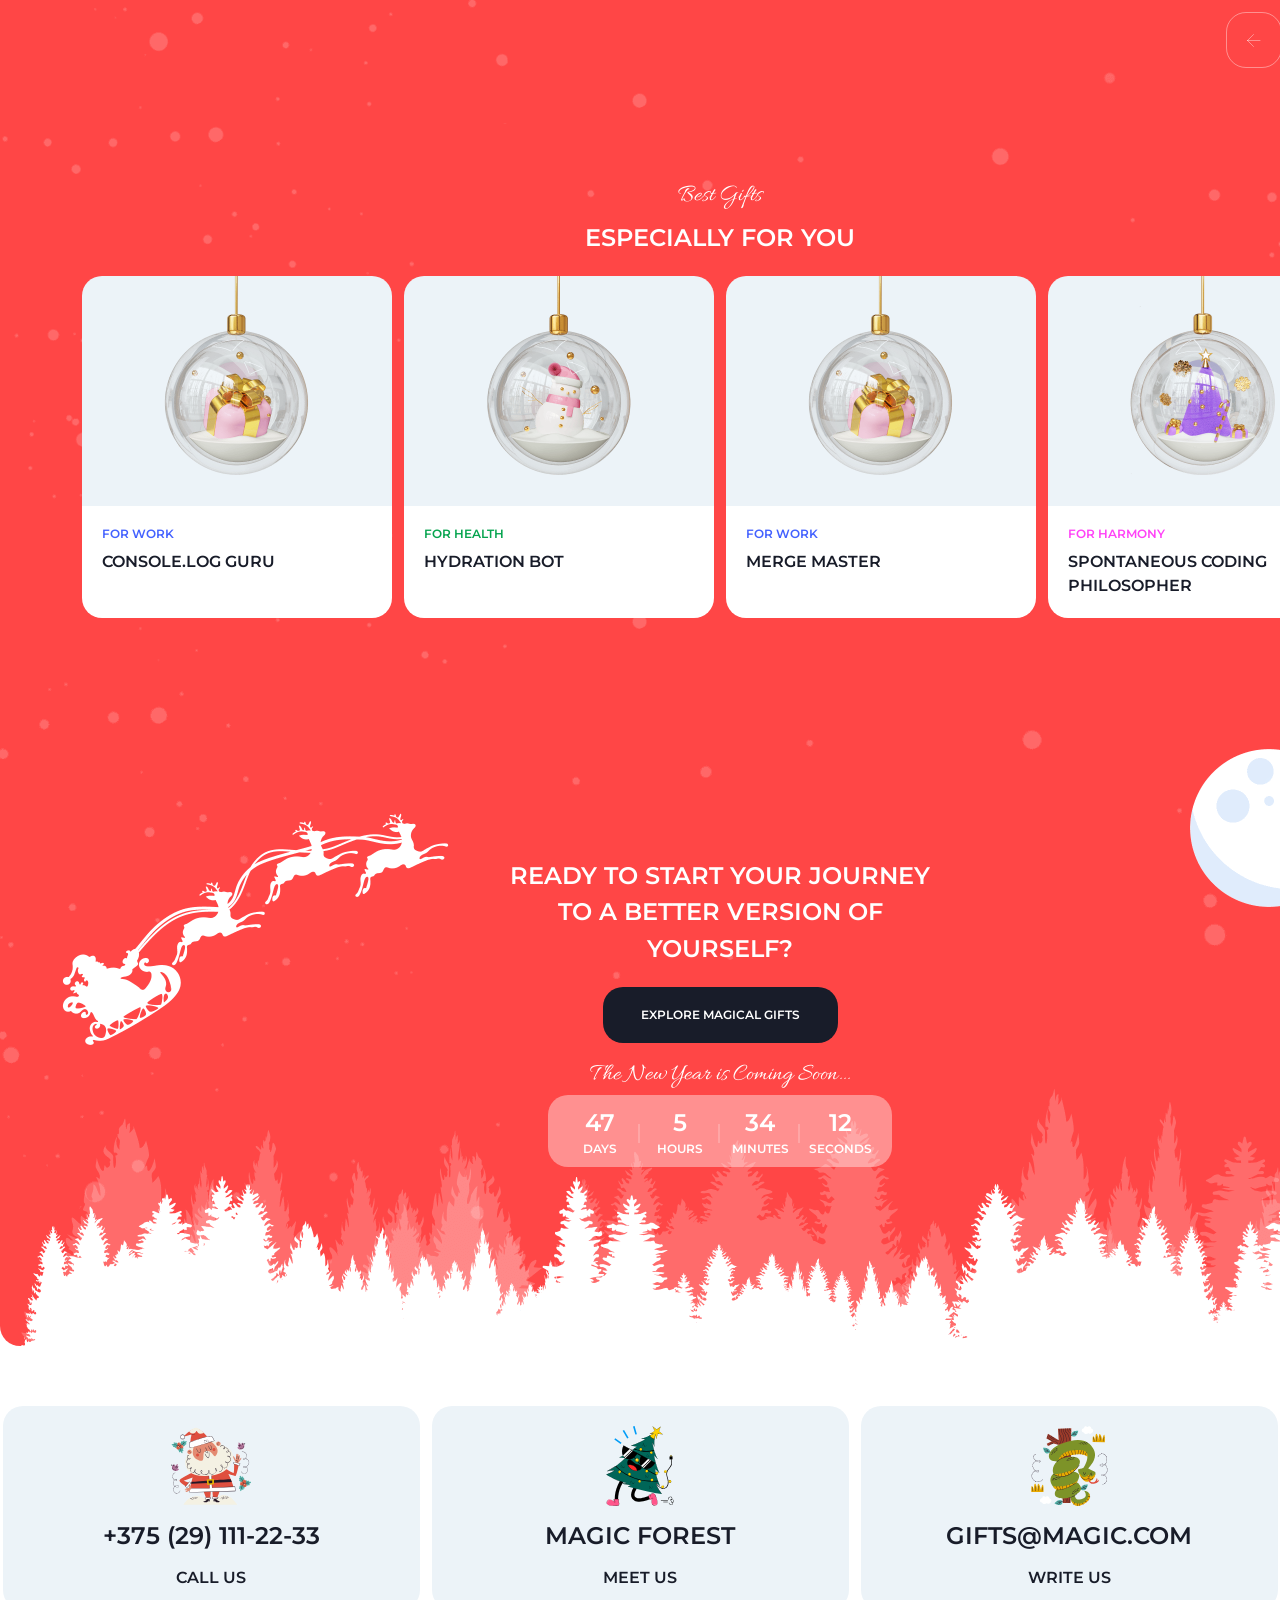
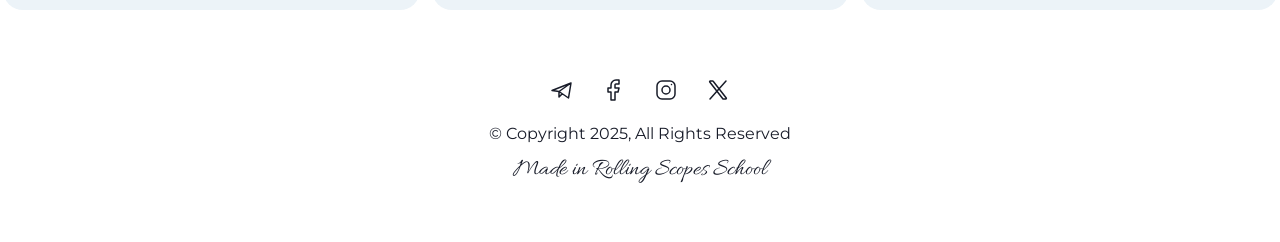
==== commit b0d43a88: "fix styles" ====
--- a/christmas-shop/index.html
+++ b/christmas-shop/index.html
@@ -25,7 +25,7 @@
                 </a>
                 <nav class="nav-menu">
                     <ul class="nav-menu-items">
-                        <li><a href="gifts.html">GIFTS</a></li>
+                        <li><a href="gifts/">GIFTS</a></li>
                         <li><a href="#about">ABOUT</a></li>
                         <li><a href="#best">BEST</a></li>
                         <li><a href="#footer">CONTACTS</a></li>
@@ -43,7 +43,7 @@
                     <div class="congrats-container">
                         <p>Merry Christmas</p>
                         <h1>Gift yourself the magic of new possibilities</h1>
-                        <button><a href="gifts.html">Explore Magical Gifts</a></button>
+                        <a href="gifts/">Explore Magical Gifts</a>
                         <p>and Happy New Year</p>
                     </div>
                 </div>
@@ -56,8 +56,6 @@
                                 offer unique gifts that will help you improve your life.</p>
                         </div>
                         <img alt="santa-clause-and-snowman" src="assets/santa.png">
-
-                        </img>
                     </div>
                 </div>
                 <div class="slider-section">
@@ -115,32 +113,32 @@
                             <div class="card">
                                 <img alt="image-card-1" src="assets/gift-for-work.png">
                                 <div class="card-bottom blue">
-                                    <h4>For work</h4>
-                                    <h3>Console.log Guru</h3>
+                                    <h3>For work</h3>
+                                    <h4>Console.log Guru</h4>
                                 </div>
                             </div>
 
                             <div class="card">
                                 <img alt="image-card-2" src="assets/gift-for-health.png">
                                 <div class="card-bottom green">
-                                    <h4>For health</h4>
-                                    <h3>Hydration Bot</h3>
+                                    <h3>For health</h3>
+                                    <h4>Hydration Bot</h4>
                                 </div>
                             </div>
 
                             <div class="card">
                                 <img alt="image-card-3" src="assets/gift-for-work.png">
                                 <div class="card-bottom blue">
-                                    <h4>For work</h4>
-                                    <h3>Merge Master</h3>
+                                    <h3>For work</h3>
+                                    <h4>Merge Master</h4>
                                 </div>
                             </div>
 
                             <div class="card">
                                 <img alt="image-card-4" src="assets/gift-for-harmony.png">
-                                <div class="card-bottom">
-                                    <h4 class="purple">For harmony</h4>
-                                    <h3>Spontaneous Coding Philosopher</h3>
+                                <div class="card-bottom purple">
+                                    <h3>For harmony</h3>
+                                    <h4>Spontaneous Coding Philosopher</h4>
                                 </div>
                             </div>
                         </div>
@@ -151,25 +149,25 @@
                     <div class="CTA-container">
                         <div class="CTA-text">
                             <h2>Ready to start your journey to a better version of yourself?</h2>
-                            <button><a href="gifts.html">Explore Magical Gifts</a></button>
+                            <a href="gifts/">Explore Magical Gifts</a>
                             <div class="timer-container">
                                 <p>The New Year is Coming Soon...</p>
                                 <div class="timer">
                                     <div class="timer-item">
                                         <h2>47</h2>
-                                        <h4>days</h4>
+                                        <h3>days</h3>
                                     </div>
                                     <div class="timer-item">
                                         <h2>5</h2>
-                                        <h4>hours</h4>
+                                        <h3>hours</h3>
                                     </div>
                                     <div class="timer-item">
                                         <h2>34</h2>
-                                        <h4>minutes</h4>
+                                        <h3>minutes</h3>
                                     </div>
                                     <div class="timer-item">
                                         <h2>12</h2>
-                                        <h4>seconds</h4>
+                                        <h3>seconds</h3>
                                     </div>
                                 </div>
                             </div>
@@ -250,6 +248,7 @@
                     </div>
                 </div>
             </div>
+        </div>
     </footer>
 </body>
 
--- a/christmas-shop/style.css
+++ b/christmas-shop/style.css
@@ -153,7 +153,7 @@
     color: #FFFFFF
 }
 
-.congrats-container>button {
+.congrats-container>a {
     width: 235px;
     height: 56px;
     padding: 20px 32px;
@@ -170,7 +170,7 @@
     color: #FFFFFF;
 }
 
-.congrats-container>button:hover {
+.congrats-container>a:hover {
     background-color: #FFFFFF;
     color: #181C29;
     transition: all 0.5s ease;
@@ -457,7 +457,7 @@
     position: absolute;
 }
 
-.card-bottom>h4 {
+.card-bottom>h3 {
     font-family: Montserrat;
     font-weight: 600;
     font-style: SemiBold;
@@ -467,7 +467,7 @@
     text-transform: uppercase;
 }
 
-.card-bottom>h3 {
+.card-bottom>h4 {
     font-family: Montserrat;
     font-weight: 600;
     font-style: SemiBold;
@@ -478,21 +478,21 @@
     color: #181C29;
 }
 
-.card:hover .card-bottom h3 {
+.card:hover .card-bottom h4 {
     color: #FF4646;
     transition: all 0.5s ease;
 }
 
 
-.card-bottom.blue h4 {
+.card-bottom.blue h3 {
     color: #4361FF;
 }
 
-.card-bottom.green h4 {
+.card-bottom.green h3 {
     color: #06A44F;
 }
 
-.card-bottom.purple h4 {
+.card-bottom.purple h3 {
     color: #FF43F7;
 }
 
@@ -541,7 +541,7 @@
     color: #FFFFFF;
 }
 
-.CTA-text>button {
+.CTA-text>a {
     width: 235px;
     height: 56px;
     padding: 20px 32px;
@@ -558,7 +558,7 @@
     color: #FFFFFF;
 }
 
-.CTA-text>button:hover {
+.CTA-text>a:hover {
     background-color: #FFFFFF;
     color: #181C29;
     transition: all 0.5s ease;
@@ -635,7 +635,7 @@
     color: #FFFFFF;
 }
 
-.timer-item>h4 {
+.timer-item>h3 {
     font-family: Montserrat;
     font-weight: 600;
     font-style: SemiBold;
